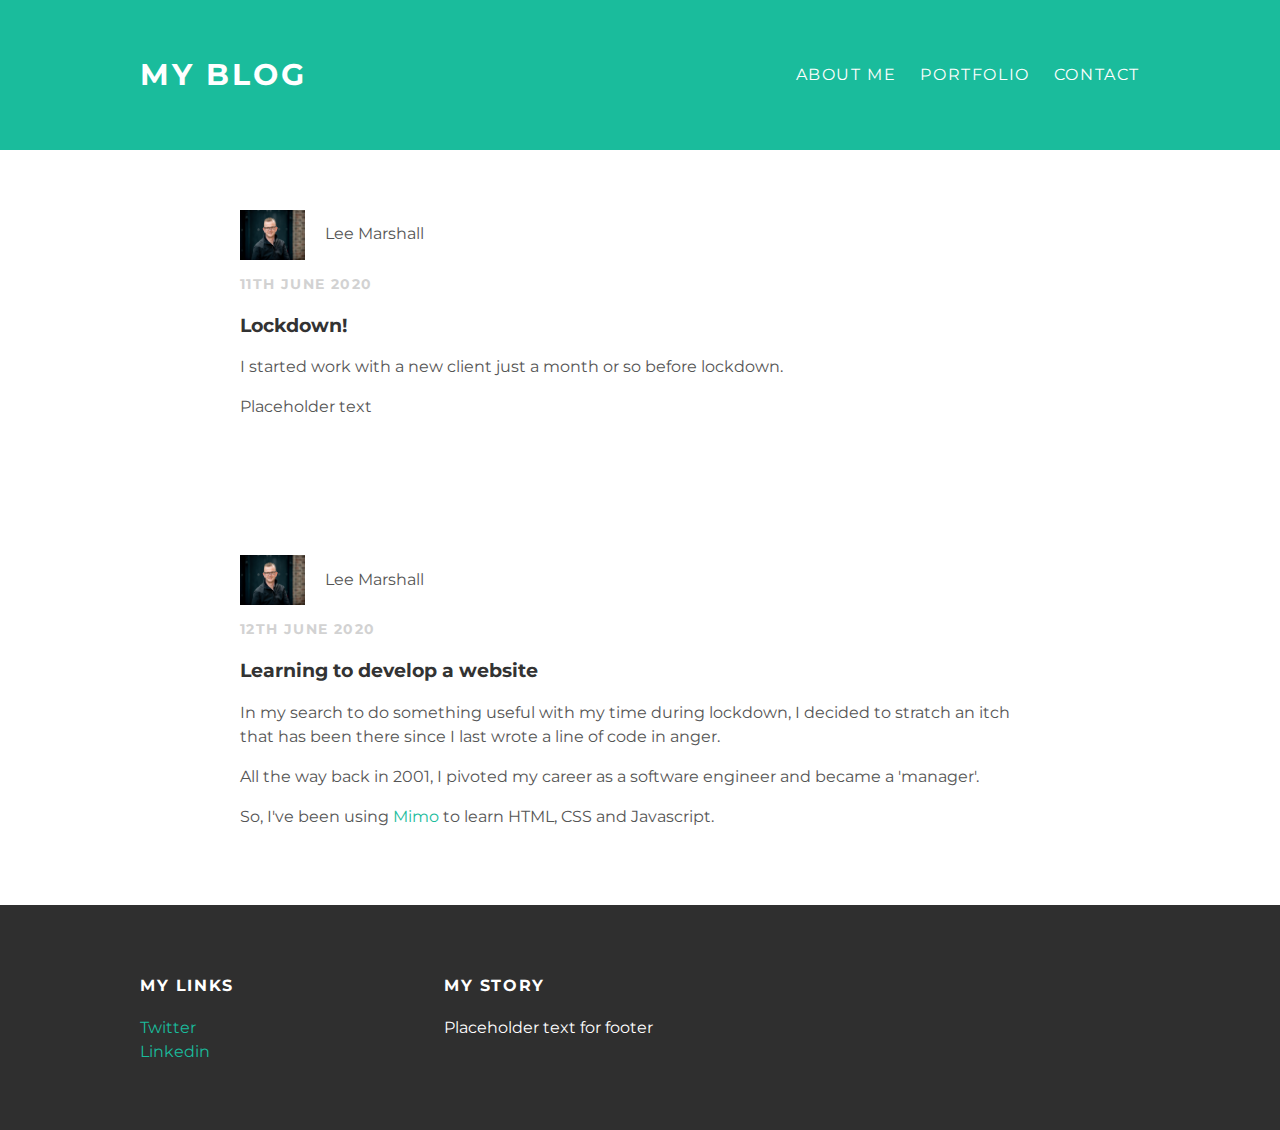
==== index.html @ e643ff76 "Add files via upload" ====
<!DOCTYPE html>
<html>
 <head>
   <title>Lee Marshall</title>
   <link rel="stylesheet" type="text/css" href="styles.css">
 </head>
 <body>

   <div id="header">
     <div class="container">
       <a id="header-title" href="index.html">My Blog</a>
       <ul id="header-nav">
         <li><a href="about.html">About Me</a></li>
         <li><a href="portfolio.html">Portfolio</a></li>
         <li><a href="mailto:leemarshall@gmail.com">Contact</a></li>
       </ul>
     </div> <!-- container -->
   </div> <!-- header -->


   <div id="content">
     <div class="post-container">

       <div class="post">
         <div class="post-author">
           <img src="LeeHeadshot.jpg">
           <span>Lee Marshall</span>
         </div> <!--post-author -->
         <p class="post-date">11th June 2020</p>
         <h3 class="post-title">Lockdown!</h3>
         <div class="post-content">
           <p>I started work with a new client just a month or so before lockdown.</p>
           <p>Placeholder text</p>
         </div> <!--post-content -->
       </div> <!--post -->
    </div> <!-- post-container -->

    <div class="post-container">
       <div class="post">
         <div class="post-author">
           <img src="LeeHeadshot.jpg">
           <span>Lee Marshall</span>
         </div> <!-- post-author -->
         <p class="post-date">12th June 2020</p>
         <h3 class="post-title">Learning to develop a website</h3>
         <div class="post-content">
           <p>In my search to do something useful with my time during lockdown, I decided to stratch an itch that has been there since
             I last wrote a line of code in anger.</p>
           <p>All the way back in 2001, I pivoted my career as a software engineer and became a <href="">'manager'.</a></p>
           <p>So, I've been using <a href="https://getmimo.com">Mimo</a> to learn HTML, CSS and Javascript.</p>
         </div> <!-- post-content -->
     </div> <!-- post -->
   </div> <!-- post-container -->

   </div> <!-- content -->


   <div id="footer">
     <div class="container">
      <div class="column">
        <h4>My Links</h4>
        <p>
          <a href="https://twitter.com/LeeDMarshall">Twitter</a>
          <br>
          <a href="https://www.linkedin.com/in/lee-marshall-104a2310a/">Linkedin</a>
        </p>
      </div> <!-- column -->
      <div class="column">
        <h4>My Story</h4>
        <p>Placeholder text for footer</p>
      </div> <!-- column -->
     </div> <!-- container -->
   </div> <!-- footer -->

 </body>
</html>
---- styles.css ----
@import url(http://fonts.googleapis.com/css?family=Montserrat:400,700_);

#header {
  background-color: #1abc9c;
  height: 150px;
  line-height: 150px;
}

  #header a {
    color: white;
    text-decoration: none;
    text-transform: uppercase;
    letter-spacing: 0.1em;
  }

    #header a:hover {
      color: #222;
    }

#header-title {
  display: block;
  float: left;
  font-size: 30px;
  font-weight: bold;
}

#header-nav {
  display: block;
  float: right;
  margin-top: 0;
}

#header-nav li {
  display: inline;
  padding-left: 20px;
}

.content.nth-child(even) {
  background-color: Blue;
}

.post, .about {
  max-width: 800px;
  margin: 0 auto;
  padding: 60px 0;
}

  .post-author img {
    width: 65px;
    height: 50px;
    vertical-align: middle;
  }

  .about-author img {
    width: 35%;
    height: 35%;
    vertical-align: middle;
  }

  .post-author span {
    margin-left: 16px;
  }

  .post-date {
    color: #D2D2D2;
    font-size: 14px;
    font-weight: bold;
    text-transform: uppercase;
    letter-spacing: 0.1em;
  }

.container {
  max-width: 1000px;
  margin: 0 auto;
}

h1, h2, h3, h4 {
  color: #333;
}

p {
  line-height: 1.5;
}

body {
  color: #555;
  margin: 0;
  font-family: 'Montserrat', sans-serif;
}

a {
  color: #1abc9c;
  text-decoration: none;
}

  a:hover {
    color: #F6A623;
  }

.about {
  text-align: center;
}



#footer {
  background-color: #2f2f2f;
  padding: 50px 0;
}

  #footer h4 {
    color: white;
    text-transform: uppercase;
    letter-spacing: 0.1em;
  }

  #footer p {
    color: white;
  }

.column {
    min-width: 300px;
    display: inline-block;
    vertical-align: top;
  }
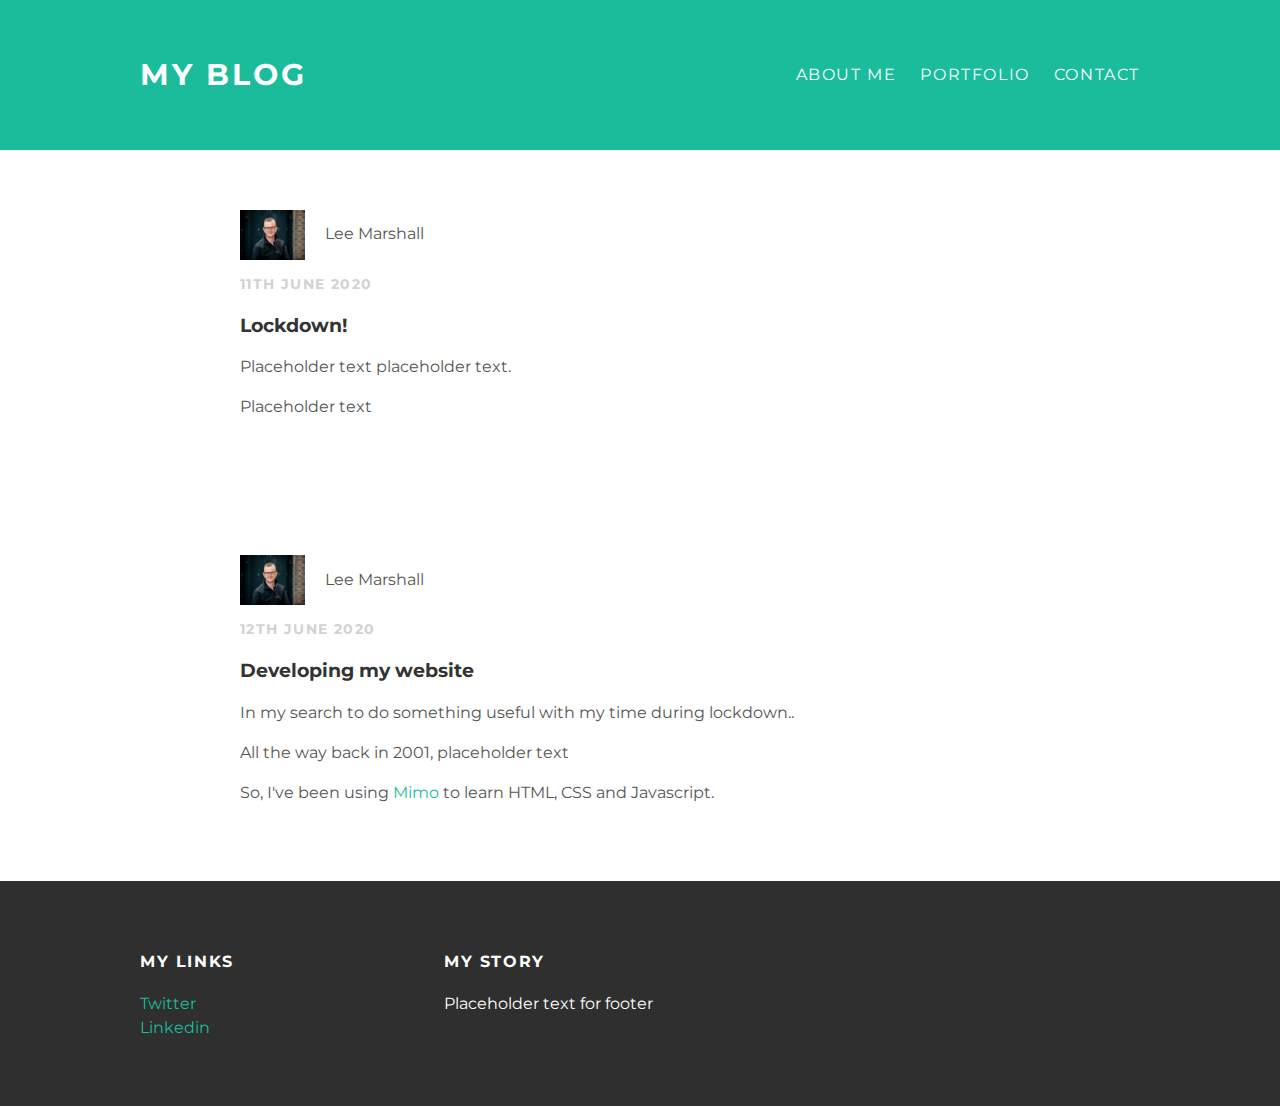
==== commit be8fba9c: "Update index.html" ====
--- a/index.html
+++ b/index.html
@@ -29,7 +29,7 @@
          <p class="post-date">11th June 2020</p>
          <h3 class="post-title">Lockdown!</h3>
          <div class="post-content">
-           <p>I started work with a new client just a month or so before lockdown.</p>
+           <p>Placeholder text placeholder text.</p>
            <p>Placeholder text</p>
          </div> <!--post-content -->
        </div> <!--post -->
@@ -42,11 +42,10 @@
            <span>Lee Marshall</span>
          </div> <!-- post-author -->
          <p class="post-date">12th June 2020</p>
-         <h3 class="post-title">Learning to develop a website</h3>
+         <h3 class="post-title">Developing my website</h3>
          <div class="post-content">
-           <p>In my search to do something useful with my time during lockdown, I decided to stratch an itch that has been there since
-             I last wrote a line of code in anger.</p>
-           <p>All the way back in 2001, I pivoted my career as a software engineer and became a <href="">'manager'.</a></p>
+           <p>In my search to do something useful with my time during lockdown..</p>
+           <p>All the way back in 2001, placeholder text</p>
            <p>So, I've been using <a href="https://getmimo.com">Mimo</a> to learn HTML, CSS and Javascript.</p>
          </div> <!-- post-content -->
      </div> <!-- post -->
